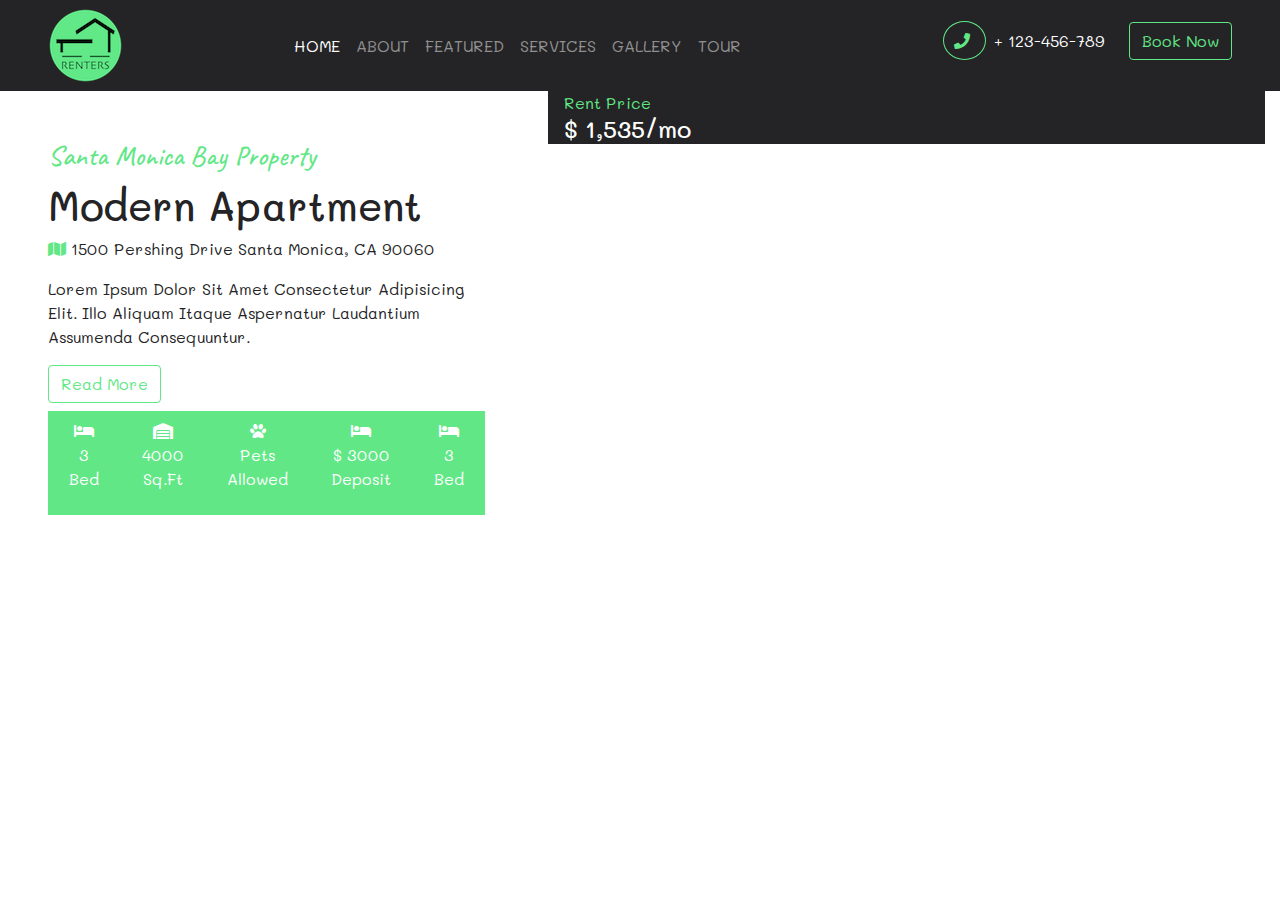
==== renters/index.html @ 52a7a6da "update" ====
<!DOCTYPE html>
<html lang="en">
  <head>
    <meta charset="UTF-8" />
    <meta name="viewport" content="width=device-width, initial-scale=1.0" />
    <meta http-equiv="X-UA-Compatible" content="ie=edge" />
    <!-- bootstrap css -->
    <link rel="stylesheet" href="css/bootstrap.min.css" />
    <!-- main css -->
    <link rel="stylesheet" href="css/main.css" />
    <!-- google fonts -->
    <link
      href="https://fonts.googleapis.com/css?family=Courgette"
      rel="stylesheet"
    />

    <!-- font awesome -->
    <link rel="stylesheet" href="css/all.css" />
    <title>Renters</title>
    <style></style>
  </head>

  <body>
    <!--header-->
    <header id="home">
      <!--navbar-->
      <nav class="navbar navbar-expand-lg navbar-dark px-5">
        <a href="#home" class="navrbar-brand">
          <img src="./img/logo.png" alt="logo" />
        </a>
        <button
          class="navbar-toggler"
          type="button"
          data-toggle="collapse"
          data-target="#myNavbar"
        >
          <span class="navbar-toggler-icon"></span>
        </button>
        <div class="collapse navbar-collapse text-uppercase" id="myNavbar">
          <ul class="navbar-nav mx-auto">
            <li class="nav-item active">
              <a class="nav-link" href="#home">home</a>
            </li>
            <li class="nav-item">
              <a class="nav-link" href="#about">about</a>
            </li>
            <li class="nav-item">
              <a class="nav-link" href="#featured">featured</a>
            </li>
            <li class="nav-item">
              <a class="nav-link" href="#services">services</a>
            </li>
            <li class="nav-item">
              <a class="nav-link" href="#gallery">gallery</a>
            </li>
            <li class="nav-item"><a class="nav-link" href="#tour">tour</a></li>
          </ul>
          <div class="d-none d-lg-flex align-items-baseline">
            <p class="text-white mx-4">
              <span class="mx-2 phone-icon">
                <i class="fas fa fa-phone fa-fw"></i>
              </span>
              + 123-456-789
            </p>
            <button class="btn btn-green text-capitalize">Book now</button>
          </div>
        </div>
      </nav>
      <div class="container-fluid">
        <div class="row">
          <!--info section-->
          <div class="col-lg-5 banner-info text-capitalize py-5 px-5">
            <h3 class="text-green text-slant">santa monica bay property</h3>
            <h1>modern apartment</h1>
            <p><span class="text-green"><i class="fas fa-map"></i></span>
              1500 pershing drive santa monica, CA 90060
            </p>
            <p>Lorem ipsum dolor sit amet consectetur adipisicing elit. Illo aliquam itaque aspernatur laudantium assumenda consequuntur.</p>
          <a href="#" class="btn btn-green">read more</a>
        <div class="banner-info__footer d-flex justify-content-around py-2 mt-2">
          <!--single info-->
          <div class="text-white text-center">
            <i class="fas fa-bed"></i>
            <p class="mb-0">3</p>
            <p>bed</p>
          </div>

          <div class="text-white text-center">
              <i class="fas fa-warehouse"></i>
            <p class="mb-0">4000</p>

              <p>sq.ft</p>
            </div>

            <div class="text-white text-center">
                <i class="fas fa-paw"></i>
            <p class="mb-0">pets</p>

                <p>allowed</p>
              </div>

              <div class="text-white text-center">
                  <i class="fas fa-bed"></i>
            <p class="mb-0">$ 3000</p>

                  <p>deposit</p>
                </div>
                <div class="text-white text-center">
                    <i class="fas fa-bed"></i>
            <p class="mb-0">3</p>

                    <p>bed</p>
                  </div>
        </div>  
        </div>
          <!--end of info section-->
          <!--banner img-->
          <div class="col-lg-7 banner-img">
            <div class="banner-img__footer px-3">
              <div class="center-div">
                <p class="text-capitalize text-green mb-0">
                  rent price
                  <h4 class="text-white">$ 1,535/mo</h4>
                </p>
              </div>
            </div>
          </div>
          <!--end banner img-->
        </div>
      </div>

      <!--end of navbar-->
    </header>
    <!--end of header-->

    <!--
      https://www.iconfinder.com/icons/2012967/architecture_design_home_owner_house_housing_real_estate_roof_icon
      Creative Commons (Attribution 3.0 Unported);
      https://www.iconfinder.com/Myart
    -->

    <!-- jquery -->
    <script src="js/jquery-3.3.1.min.js"></script>
    <!-- bootstrap js -->
    <script src="js/bootstrap.bundle.min.js"></script>
    <!-- script js -->
    <script src="js/app.js"></script>
  </body>
</html>
---- renters/css/main.css ----
@import url("https://fonts.googleapis.com/css?family=Caveat|Mali");

:root {
  --mainDark: #242325;
  --mainGreen: #61e786;
  --mainWhite: #fff;
  --mainGrey: #eeeeee;
}
body {
  font-family: "Mali", cursive;
  background: var(--mainWhite);
  color: var(--mainDark);
}
/* global */
.text-green {
  color: var(--mainGreen);
}
.text-slant {
  font-family: "Caveat",cursive;
}
.btn-green {
  color: var(--mainGreen);
  border: 0.1rem solid var(--mainGreen);
  background: transparent;
}
.btn-green:hover {
  background: var(--mainGreen);
  color: var(--mainWhite);
}
/* end of globals */

/* navbar */
.navbar {
  background: var(--mainDark)
}

.phone-icon {
  color: var(--mainGreen);
  border: 0.1rem solid var(--mainGreen);
  border-radius: 50%;
  padding: 0.5rem;
}
/* end of navbar */

/* banner */
.banner-info__footer{
  background: var(--mainGreen);
}
.banner-img__footer {
  background: var(--mainDark);
}
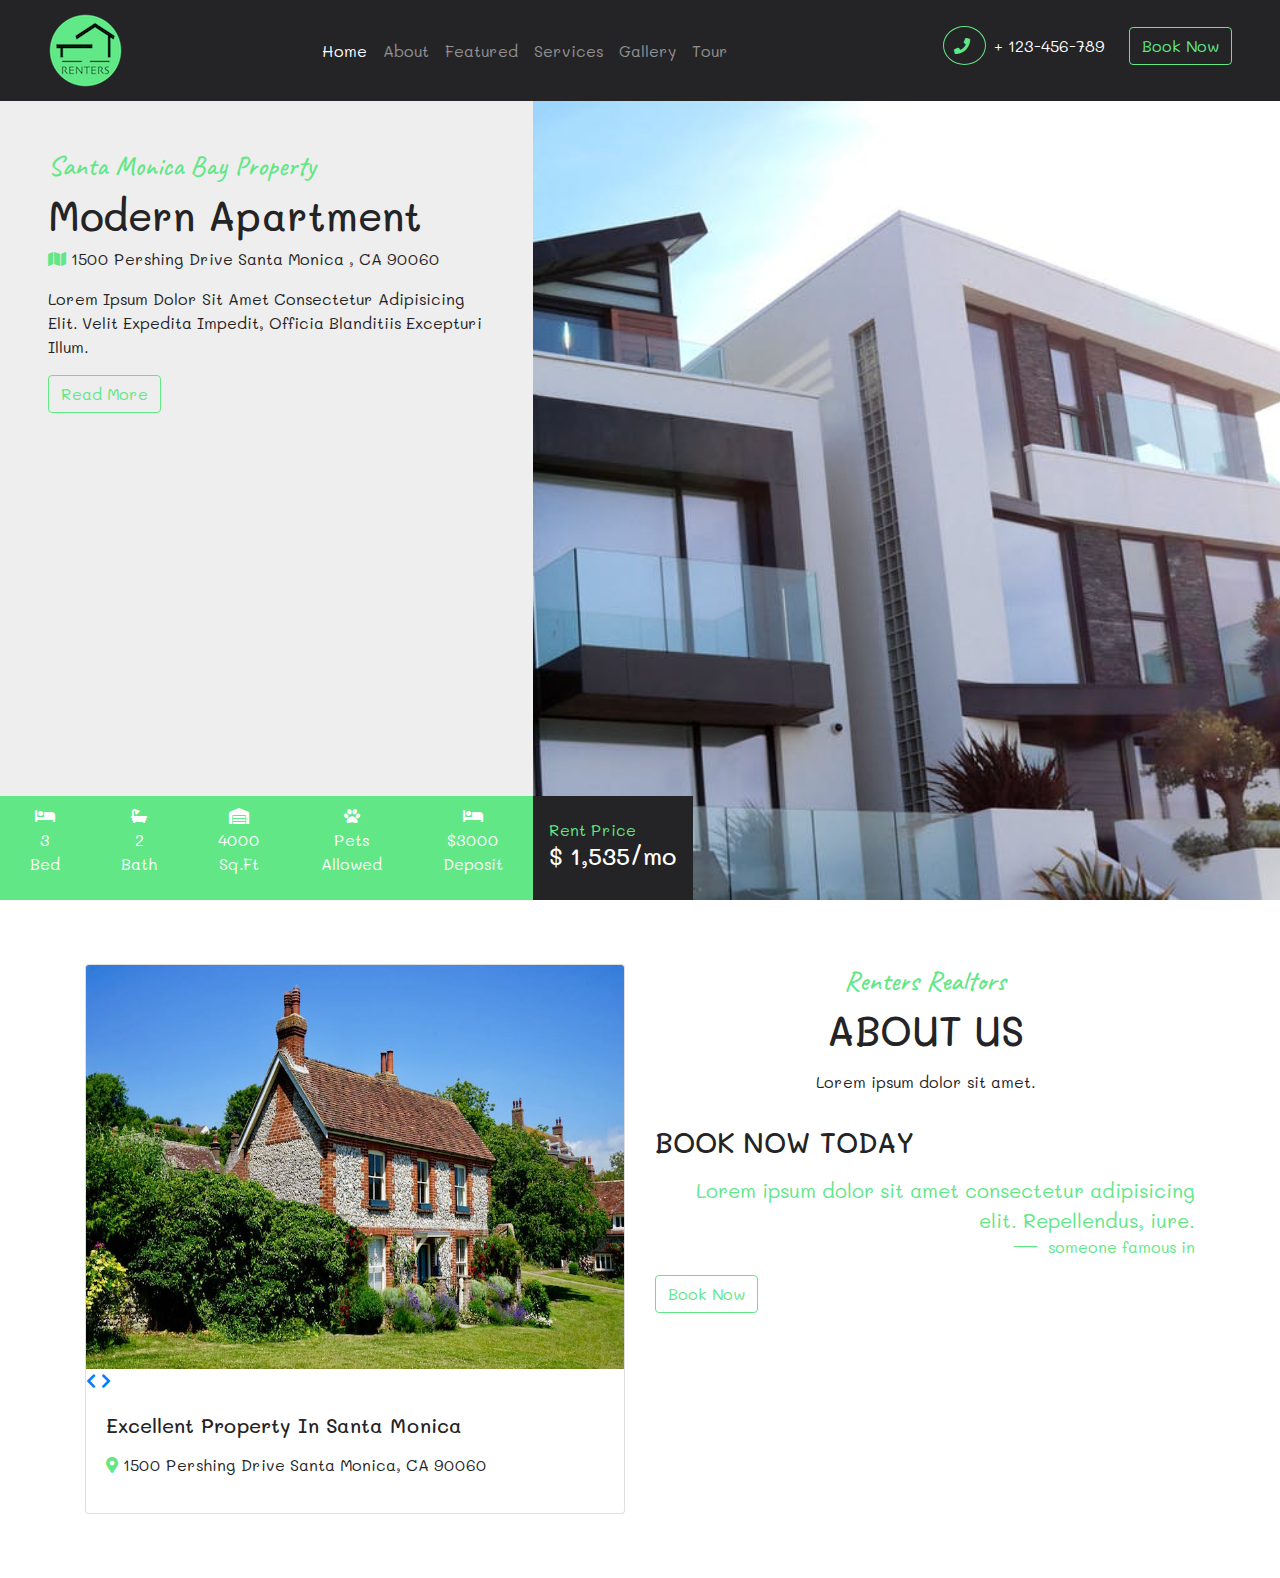
==== commit 0cce99c9: "ok" ====
--- a/renters/index.html
+++ b/renters/index.html
@@ -16,17 +16,21 @@
 
     <!-- font awesome -->
     <link rel="stylesheet" href="css/all.css" />
-    <title>Renters</title>
-    <style></style>
+    <title>Renters Recording</title>
   </head>
 
   <body>
-    <!--header-->
+    <!-- header -->
     <header id="home">
-      <!--navbar-->
+      <!-- navbar -->
       <nav class="navbar navbar-expand-lg navbar-dark px-5">
-        <a href="#home" class="navrbar-brand">
-          <img src="./img/logo.png" alt="logo" />
+        <!--
+          https://www.iconfinder.com/icons/2012967/architecture_design_home_owner_house_housing_real_estate_roof_icon
+          Creative Commons (Attribution 3.0 Unported);
+          https://www.iconfinder.com/Myart
+        -->
+        <a href="#home" class="navbar-brand">
+          <img src="img/logo.png" alt="company logo" />
         </a>
         <button
           class="navbar-toggler"
@@ -36,24 +40,24 @@
         >
           <span class="navbar-toggler-icon"></span>
         </button>
-        <div class="collapse navbar-collapse text-uppercase" id="myNavbar">
+        <div class="collapse navbar-collapse" id="myNavbar">
           <ul class="navbar-nav mx-auto">
             <li class="nav-item active">
-              <a class="nav-link" href="#home">home</a>
-            </li>
-            <li class="nav-item">
-              <a class="nav-link" href="#about">about</a>
-            </li>
-            <li class="nav-item">
-              <a class="nav-link" href="#featured">featured</a>
-            </li>
-            <li class="nav-item">
-              <a class="nav-link" href="#services">services</a>
-            </li>
-            <li class="nav-item">
-              <a class="nav-link" href="#gallery">gallery</a>
-            </li>
-            <li class="nav-item"><a class="nav-link" href="#tour">tour</a></li>
+              <a href="#home" class="nav-link">Home</a>
+            </li>
+            <li class="nav-item ">
+              <a href="#about" class="nav-link">About</a>
+            </li>
+            <li class="nav-item ">
+              <a href="#featured" class="nav-link">Featured</a>
+            </li>
+            <li class="nav-item ">
+              <a href="#services" class="nav-link">Services</a>
+            </li>
+            <li class="nav-item ">
+              <a href="#gallery" class="nav-link">Gallery</a>
+            </li>
+            <li class="nav-item "><a href="#tour" class="nav-link">Tour</a></li>
           </ul>
           <div class="d-none d-lg-flex align-items-baseline">
             <p class="text-white mx-4">
@@ -62,82 +66,147 @@
               </span>
               + 123-456-789
             </p>
-            <button class="btn btn-green text-capitalize">Book now</button>
+            <button class="btn  green__btn text-capitalize">book now</button>
           </div>
         </div>
       </nav>
+      <!-- end of navbar -->
       <div class="container-fluid">
         <div class="row">
-          <!--info section-->
+          <!-- info section -->
           <div class="col-lg-5 banner-info text-capitalize py-5 px-5">
             <h3 class="text-green text-slant">santa monica bay property</h3>
             <h1>modern apartment</h1>
-            <p><span class="text-green"><i class="fas fa-map"></i></span>
-              1500 pershing drive santa monica, CA 90060
+            <p>
+              <span class="text-green"> <i class="fas fa-map"></i> </span> 1500
+              pershing drive santa monica , CA 90060
             </p>
-            <p>Lorem ipsum dolor sit amet consectetur adipisicing elit. Illo aliquam itaque aspernatur laudantium assumenda consequuntur.</p>
-          <a href="#" class="btn btn-green">read more</a>
-        <div class="banner-info__footer d-flex justify-content-around py-2 mt-2">
-          <!--single info-->
-          <div class="text-white text-center">
-            <i class="fas fa-bed"></i>
-            <p class="mb-0">3</p>
-            <p>bed</p>
-          </div>
-
-          <div class="text-white text-center">
-              <i class="fas fa-warehouse"></i>
-            <p class="mb-0">4000</p>
-
-              <p>sq.ft</p>
-            </div>
-
-            <div class="text-white text-center">
+            <p>
+              Lorem ipsum dolor sit amet consectetur adipisicing elit. Velit
+              expedita impedit, officia blanditiis excepturi illum.
+            </p>
+            <a href="#" class="btn green__btn">read more</a>
+            <div class="banner-info__footer d-flex justify-content-around py-2">
+              <!-- single info -->
+              <div class="text-white text-center">
+                <i class="fas fa-bed"></i>
+                <p class="mb-0">3</p>
+                <p>bed</p>
+              </div>
+              <!-- end single info -->
+              <!-- single info -->
+              <div class="text-white text-center">
+                <i class="fas fa-bath"></i>
+                <p class="mb-0">2</p>
+                <p>bath</p>
+              </div>
+              <!-- end single info -->
+              <!-- single info -->
+              <div class="text-white text-center">
+                <i class="fas fa-warehouse"></i>
+                <p class="mb-0">4000</p>
+                <p>sq.ft</p>
+              </div>
+              <!-- end single info -->
+              <!-- single info -->
+              <div class="text-white text-center">
                 <i class="fas fa-paw"></i>
-            <p class="mb-0">pets</p>
-
+                <p class="mb-0">pets</p>
                 <p>allowed</p>
               </div>
-
-              <div class="text-white text-center">
-                  <i class="fas fa-bed"></i>
-            <p class="mb-0">$ 3000</p>
-
-                  <p>deposit</p>
-                </div>
-                <div class="text-white text-center">
-                    <i class="fas fa-bed"></i>
-            <p class="mb-0">3</p>
-
-                    <p>bed</p>
-                  </div>
-        </div>  
-        </div>
-          <!--end of info section-->
-          <!--banner img-->
+              <!-- end single info -->
+              <!-- single info -->
+              <div class="text-white text-center">
+                <i class="fas fa-bed"></i>
+                <p class="mb-0">$3000</p>
+                <p>deposit</p>
+              </div>
+              <!-- end single info -->
+            </div>
+          </div>
+          <!-- end of info section -->
+          <!-- banner img -->
           <div class="col-lg-7 banner-img">
             <div class="banner-img__footer px-3">
               <div class="center-div">
-                <p class="text-capitalize text-green mb-0">
-                  rent price
-                  <h4 class="text-white">$ 1,535/mo</h4>
-                </p>
-              </div>
-            </div>
-          </div>
-          <!--end banner img-->
+                <p class="text-capitalize text-green mb-0">rent price</p>
+                <h4 class="text-white">$ 1,535/mo</h4>
+              </div>
+            </div>
+          </div>
+          <!-- end of banner img -->
         </div>
       </div>
-
-      <!--end of navbar-->
     </header>
-    <!--end of header-->
-
-    <!--
-      https://www.iconfinder.com/icons/2012967/architecture_design_home_owner_house_housing_real_estate_roof_icon
-      Creative Commons (Attribution 3.0 Unported);
-      https://www.iconfinder.com/Myart
-    -->
+    <!-- end of header -->
+    <!-- about -->
+    <section id="about" class="about py-5">
+      <div class="container">
+        <div class="row">
+          <!-- about image -->
+          <div class="col-10 col-md-6 mx-auto my-3">
+            <div class="card">
+              <div class="img-container">
+                <img
+                  src="img/featured-1.jpeg"
+                  alt="property image"
+                  class="card-img-top"
+                />
+                <div class="featured-icons">
+                  <a href="#" class="featured-icon-left">
+                    <i class="fas fa-chevron-left"></i>
+                  </a>
+                  <a href="#" class="featured-icon-right">
+                    <i class="fas fa-chevron-right"></i>
+                  </a>
+                </div>
+              </div>
+              <!-- card body -->
+              <div class="card-body">
+                <div class="card-title text-capitalize">
+                  <h5 class="mb-3">excellent property in santa monica</h5>
+                  <p>
+                    <span class="text-green">
+                      <i class="fas fa-map-marker-alt"></i>
+                    </span>
+                    1500 pershing drive santa monica, CA 90060
+                  </p>
+                </div>
+              </div>
+            </div>
+          </div>
+          <!-- about info -->
+          <div class="col-10 col-md-6 mx-auto my-3">
+            <!-- section title -->
+            <div class="row">
+              <div class="col text-center mb-3">
+                <h3 class="text-green text-slant text-capitalize">
+                  renters realtors
+                </h3>
+                <h1 class="text-uppercase">about us</h1>
+                <div class="title-underline my-3 bg-secondary">
+                  <div class="title-underline__center"></div>
+                </div>
+                <p class="w-75 mx-auto">Lorem ipsum dolor sit amet.</p>
+              </div>
+            </div>
+            <!-- end of section title -->
+            <!-- about info body -->
+            <h3 class="text-uppercase mb-3">book now today</h3>
+            <blockquote class="blockquote text-right text-green mb-3">
+              <p class="mb-0">
+                Lorem ipsum dolor sit amet consectetur adipisicing elit.
+                Repellendus, iure.
+              </p>
+              <footer class="blockquote-footer text-green">
+                someone famous in
+              </footer>
+            </blockquote>
+            <a href="#" class="btn green__btn text-capitalize">book now</a>
+          </div>
+        </div>
+      </div>
+    </section>
 
     <!-- jquery -->
     <script src="js/jquery-3.3.1.min.js"></script>
--- a/renters/css/main.css
+++ b/renters/css/main.css
@@ -16,41 +16,58 @@
   color: var(--mainGreen);
 }
 .text-slant {
-  font-family: "Caveat",cursive;
+  font-family: "Caveat", cursive;
 }
-.btn-green {
+.green__btn {
   color: var(--mainGreen);
   border: 0.1rem solid var(--mainGreen);
   background: transparent;
 }
-.btn-green:hover {
+.green__btn:hover {
   background: var(--mainGreen);
   color: var(--mainWhite);
 }
-/* end of globals */
 
+/* end of global */
 /* navbar */
 .navbar {
-  background: var(--mainDark)
+  background: var(--mainDark) !important;
 }
-
 .phone-icon {
   color: var(--mainGreen);
   border: 0.1rem solid var(--mainGreen);
+  padding: 0.5rem;
   border-radius: 50%;
-  padding: 0.5rem;
 }
 /* end of navbar */
-
 /* banner */
-.banner-info__footer{
+.banner-info {
+  min-height: calc(100vh - 101px);
+  background: var(--mainGrey);
+  position: relative;
+}
+.banner-info__footer {
   background: var(--mainGreen);
+  position: absolute;
+  bottom: 0;
+  left: 0;
+  width: 100%;
+}
+.banner-img {
+  min-height: calc(100vh - 101px);
+  background: url("../img/bannerBcg.jpeg") center/cover fixed no-repeat;
+  /* background-position: center;
+  background-size: cover;
+  background-repeat: no-repeat;
+  background-attachment: fixed; */
+  position: relative;
 }
 .banner-img__footer {
   background: var(--mainDark);
-}
-
-
-
-
-
+  position: absolute;
+  bottom: 0;
+  left: 0;
+  height: 104px;
+  display: flex;
+  align-items: center;
+}